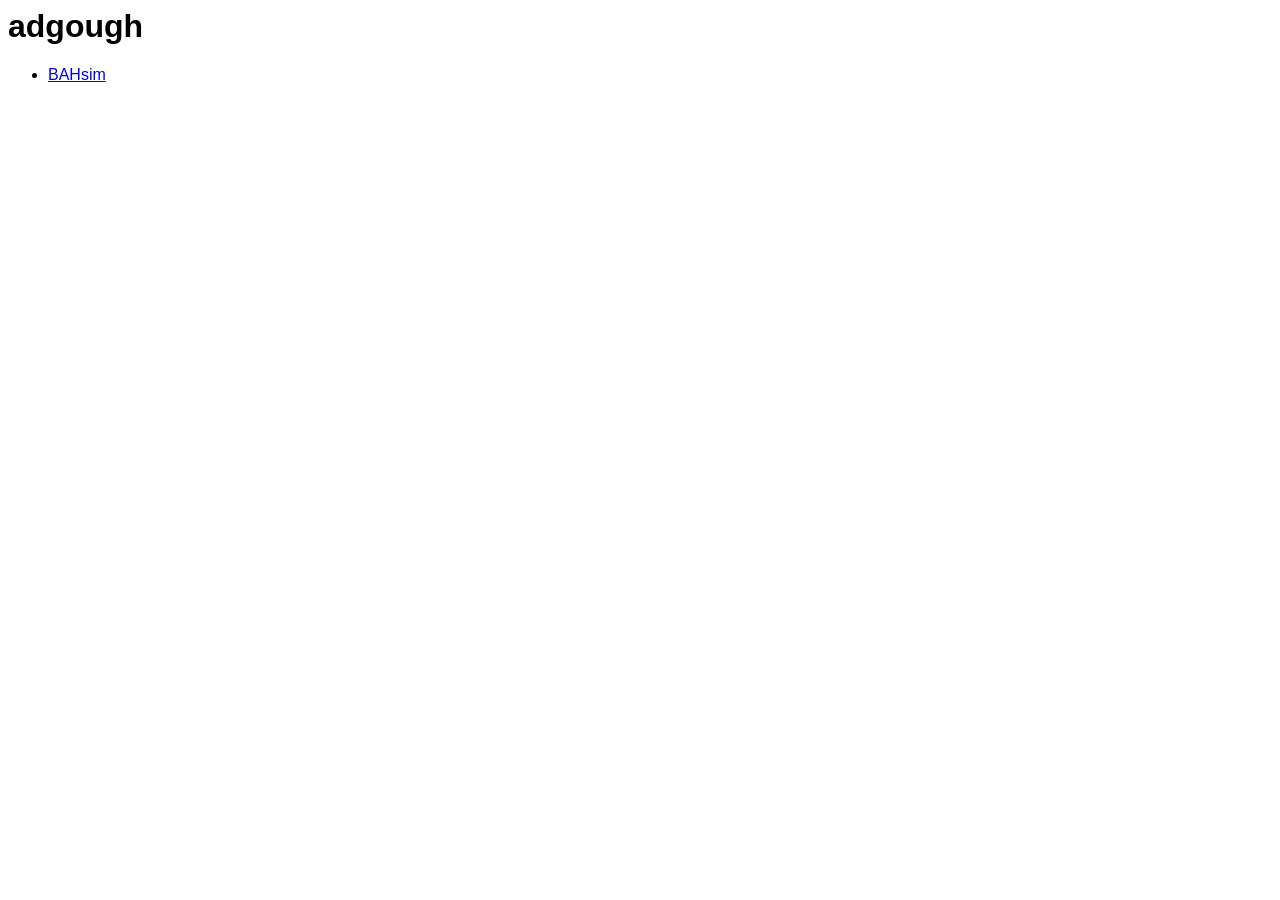
==== index.html @ 2e7793b0 "Homepage, bulleted list." ====
<html>

<head>
    <title>adgough</title>
    <meta charset="UTF-8">
    <meta name="viewport" content="width=device-width, initial-scale=1.0">
    <style>
        * {
            font-family: 'Segoe UI', Tahoma, Geneva, Verdana, sans-serif;
        }
        ul {
            list-style-type: disc;
        }
        ul span {
            font-size: 4rem;
        }

    </style>
</head>

<body>
    <h1>adgough</h1>
    <ul>
        <li><a href="./BAHsim/index.html">BAHsim</a></li>
    </ul>
</body>

</html>
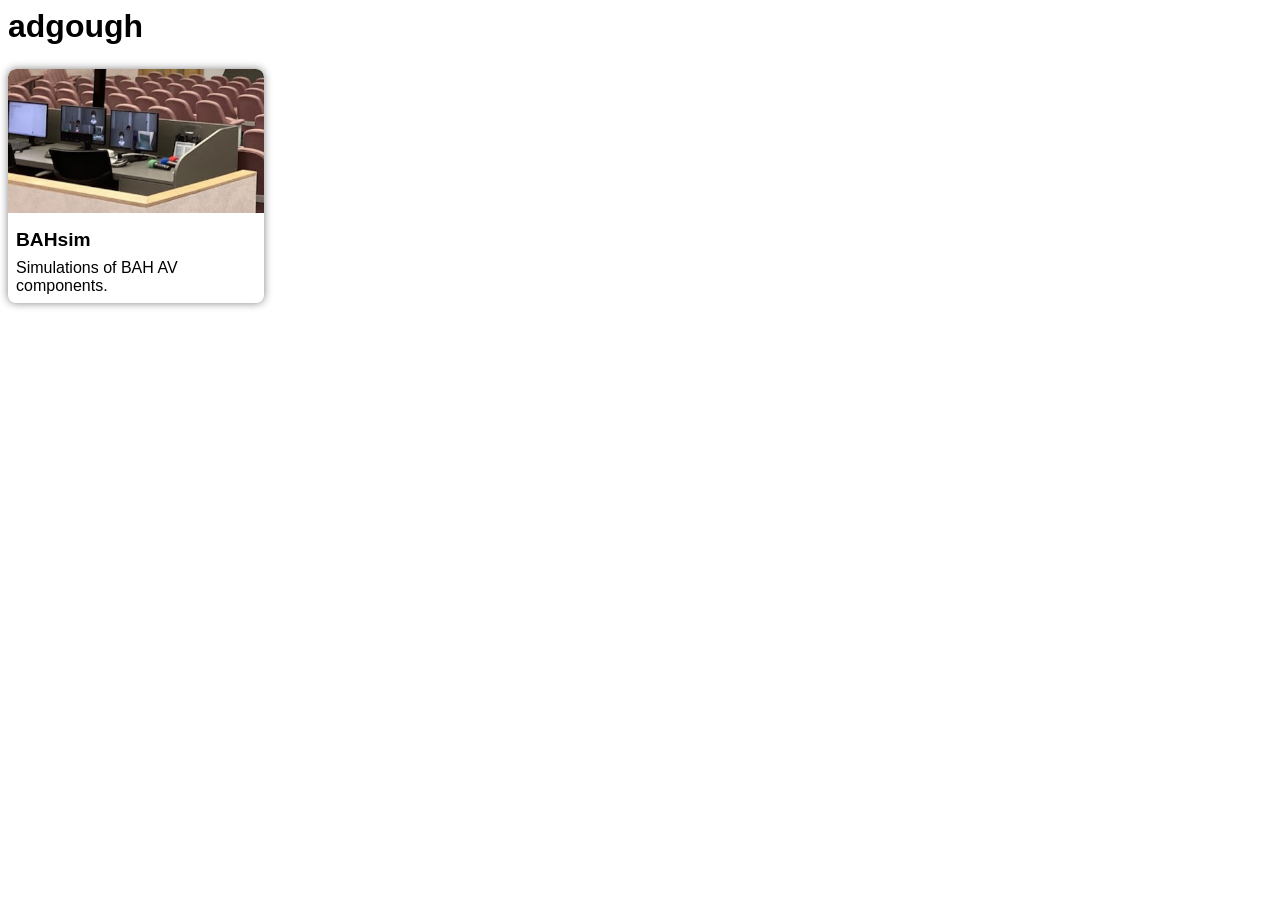
==== commit 6856a367: "Style pages and create card system." ====
--- a/index.html
+++ b/index.html
@@ -4,25 +4,24 @@
     <title>adgough</title>
     <meta charset="UTF-8">
     <meta name="viewport" content="width=device-width, initial-scale=1.0">
-    <style>
-        * {
-            font-family: 'Segoe UI', Tahoma, Geneva, Verdana, sans-serif;
-        }
-        ul {
-            list-style-type: disc;
-        }
-        ul span {
-            font-size: 4rem;
-        }
+    <link rel="stylesheet" href="../style.css">
+
 
     </style>
 </head>
 
 <body>
     <h1>adgough</h1>
-    <ul>
-        <li><a href="./BAHsim/index.html">BAHsim</a></li>
-    </ul>
+    <div class="cardHolder">
+        <a class="card" href="./BAHsim/index.html">
+            <img src="BAHsim.jpg">
+            <div>
+                <h2>BAHsim</h2>
+                <p> Simulations of BAH AV components.</p>
+            </div>
+        </a>
+    </div>
+
 </body>
 
 </html>
--- a/style.css
+++ b/style.css
@@ -0,0 +1,42 @@
+* {
+    font-family: 'Gill Sans', 'Gill Sans MT', Calibri, 'Trebuchet MS', sans-serif;
+}
+
+h1 {
+    font-size: 2rem;
+    margin-top: 0.5rem;
+    margin-bottom: 0.5rem;
+}
+
+.cardHolder {
+    display: flex;
+    flex-wrap: wrap;
+}
+.card {
+    display: inline-block;
+    text-decoration: none;
+    color: inherit;
+    margin-top: 1rem;
+    margin-right: 1rem;
+    border-radius: 0.5rem;
+    width: 16rem;
+    box-shadow: 0 0 0.5rem 0 grey;
+    display: inline-block;
+    overflow: hidden;
+}
+.card img {
+    display: block;
+    width: 16rem;
+    height: 9rem;
+    border-radius: 0.5rem 0.5rem 0 0;
+}
+.card div {
+    margin: 0.5rem
+}
+.card p {
+    margin: 0;
+}
+.card h2 {
+    font-size: 1.2rem;
+    margin-bottom: 0.5rem;
+}
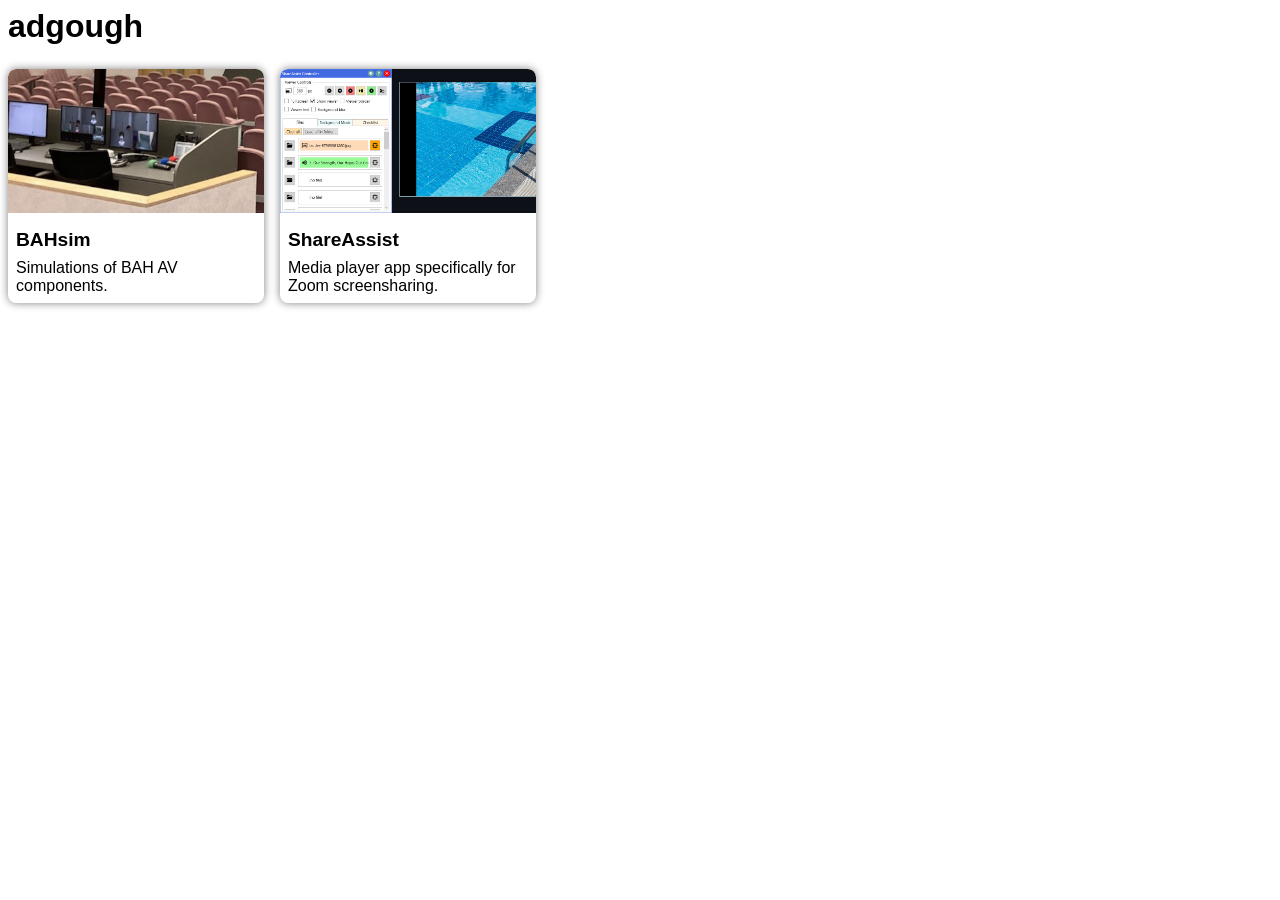
==== commit 003b04f5: "Add ShareAssist to home." ====
--- a/index.html
+++ b/index.html
@@ -17,7 +17,14 @@
             <img src="BAHsim.jpg">
             <div>
                 <h2>BAHsim</h2>
-                <p> Simulations of BAH AV components.</p>
+                <p>Simulations of BAH AV components.</p>
+            </div>
+        </a>
+        <a class="card" href="https://github.com/adgough/ShareAssist/">
+            <img src="ShareAssist.jpg">
+            <div>
+                <h2>ShareAssist</h2>
+                <p>Media player app specifically for Zoom screensharing.</p>
             </div>
         </a>
     </div>
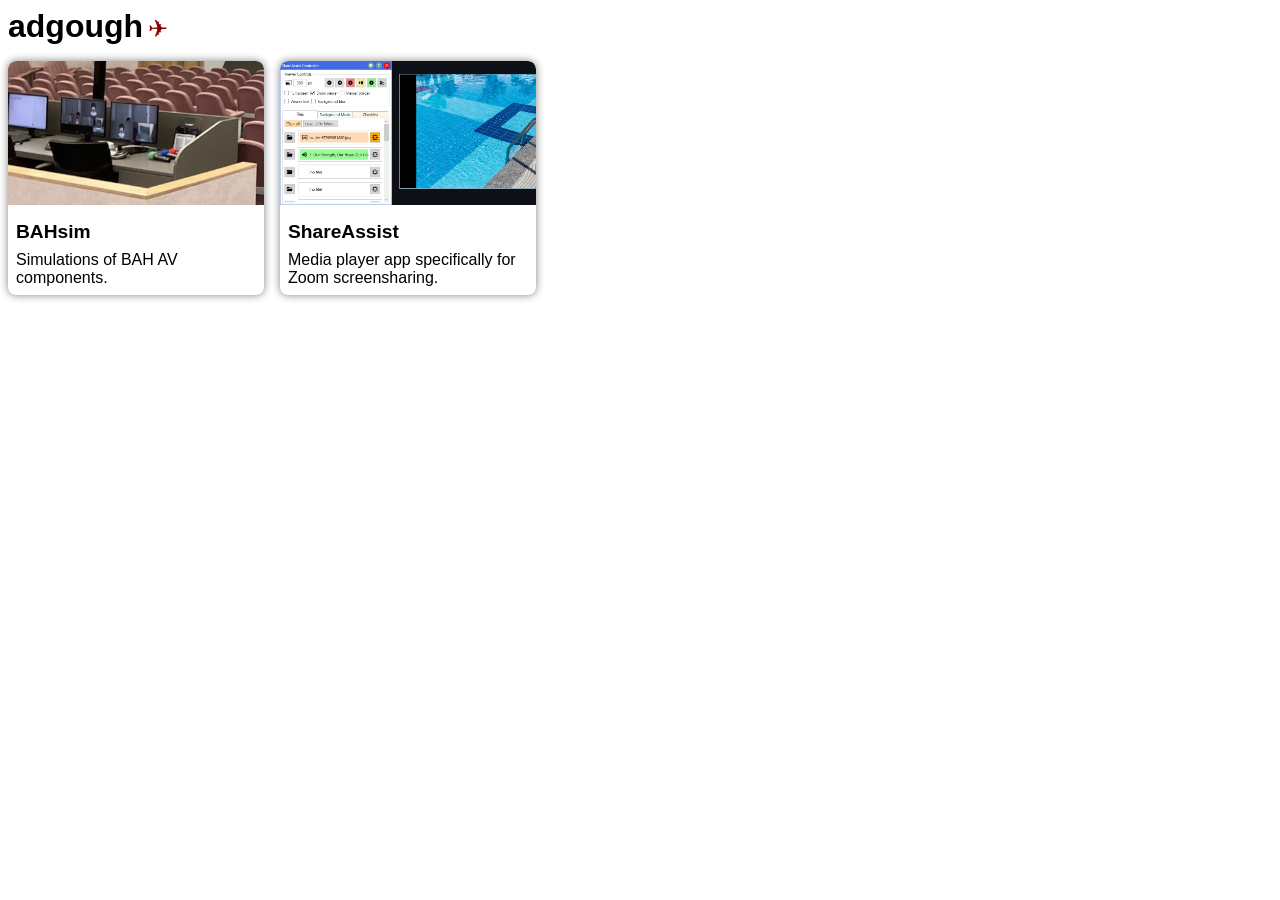
==== commit db50faf7: "Add home link." ====
--- a/index.html
+++ b/index.html
@@ -5,13 +5,13 @@
     <meta charset="UTF-8">
     <meta name="viewport" content="width=device-width, initial-scale=1.0">
     <link rel="stylesheet" href="../style.css">
-
-
     </style>
 </head>
 
 <body>
     <h1>adgough</h1>
+    <a href="https://adgough.github.io/" class="homeIcon">✈</a>
+
     <div class="cardHolder">
         <a class="card" href="./BAHsim/index.html">
             <img src="BAHsim.jpg">
--- a/style.css
+++ b/style.css
@@ -2,7 +2,17 @@
     font-family: 'Gill Sans', 'Gill Sans MT', Calibri, 'Trebuchet MS', sans-serif;
 }
 
+.homeIcon {
+    color: darkred;
+    user-select: none;
+    cursor: pointer;
+    text-decoration: none;
+    font-size: 1.5rem;
+}
+
+
 h1 {
+    display: inline;
     font-size: 2rem;
     margin-top: 0.5rem;
     margin-bottom: 0.5rem;
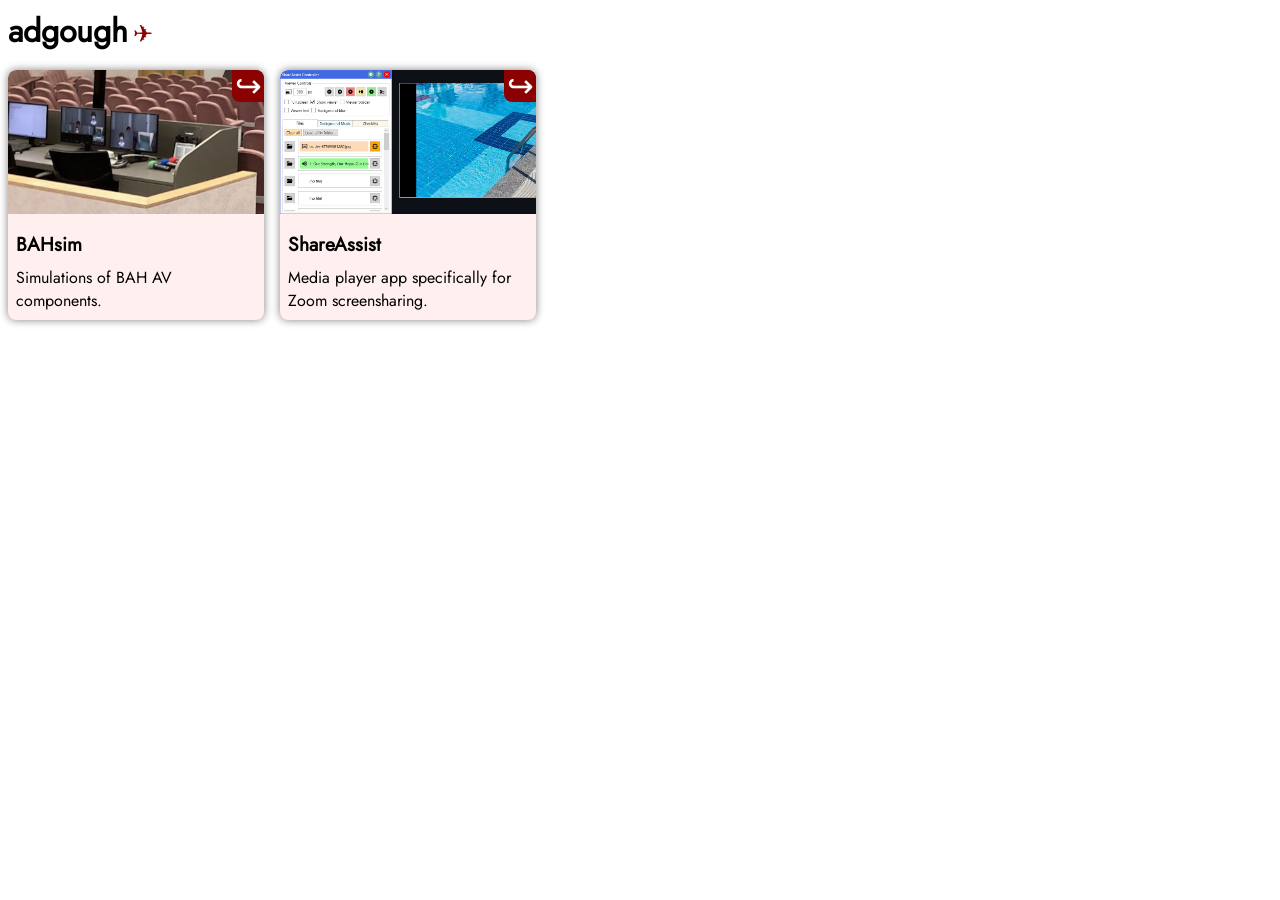
==== commit 07b6d2d5: "Variable'd colour palette" ====
--- a/index.html
+++ b/index.html
@@ -5,6 +5,11 @@
     <meta charset="UTF-8">
     <meta name="viewport" content="width=device-width, initial-scale=1.0">
     <link rel="stylesheet" href="../style.css">
+    <style>
+        :root {
+            --darkColour: #8b0000;
+            --lightColour: #ffefef;
+        }
     </style>
 </head>
 
--- a/style.css
+++ b/style.css
@@ -1,9 +1,21 @@
+@font-face {
+    font-family: 'Jost';
+    src: url('Fonts/Jost-Regular.ttf') format('truetype');
+    font-weight: normal;
+    font-style: normal;
+}
+
+:root {
+    --darkColour: rgb(80, 10, 10);
+    --lightColour: rgb(255, 233, 233);
+}
+
 * {
-    font-family: 'Gill Sans', 'Gill Sans MT', Calibri, 'Trebuchet MS', sans-serif;
+    font-family: 'Jost', sans-serif;
 }
 
 .homeIcon {
-    color: darkred;
+    color: var(--darkColour);
     user-select: none;
     cursor: pointer;
     text-decoration: none;
@@ -30,9 +42,14 @@
     margin-right: 1rem;
     border-radius: 0.5rem;
     width: 16rem;
+    background-color: var(--lightColour);
     box-shadow: 0 0 0.5rem 0 grey;
     display: inline-block;
     overflow: hidden;
+    position: relative;
+}
+.card:hover {
+    box-shadow: 0 0 0.5rem 0 var(--darkColour);
 }
 .card img {
     display: block;
@@ -49,4 +66,20 @@
 .card h2 {
     font-size: 1.2rem;
     margin-bottom: 0.5rem;
+}
+.card::after {
+    content: "↪";
+    background-color: var(--darkColour);
+    color: white;
+    width:2rem;
+    height:2rem;
+    position: absolute;
+    right: 0rem;
+    top: 0rem;
+    margin: 0;
+    padding: 0;
+    font-size: 2rem;
+    line-height: 2rem;
+    text-align: center;
+    border-radius: 0 0 0 0.5rem;
 }
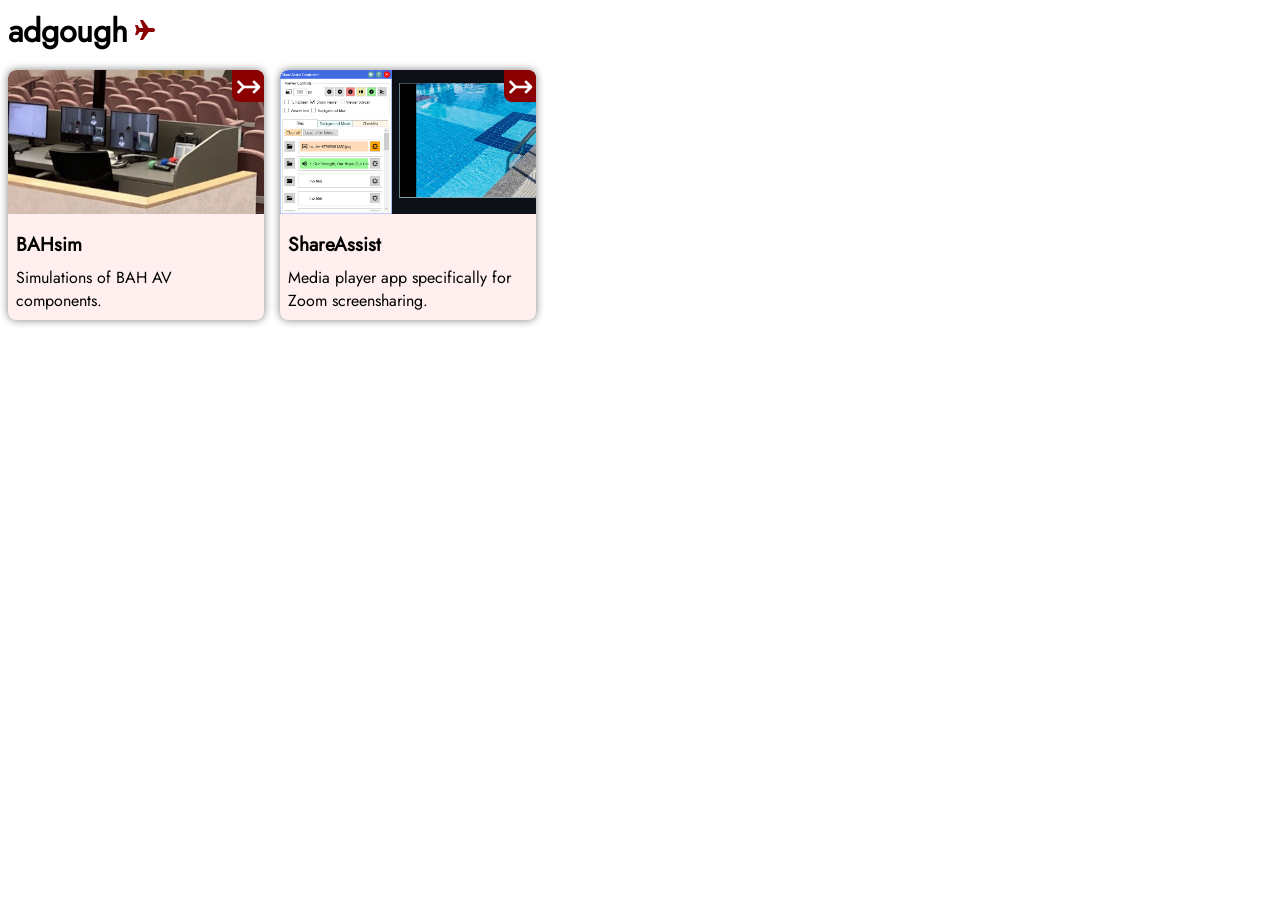
==== commit b559af8f: "Remove emoji from title icon." ====
--- a/index.html
+++ b/index.html
@@ -15,7 +15,7 @@
 
 <body>
     <h1>adgough</h1>
-    <a href="https://adgough.github.io/" class="homeIcon">✈</a>
+    <a href="https://adgough.github.io/" class="homeIcon"></a>
 
     <div class="cardHolder">
         <a class="card" href="./BAHsim/index.html">
--- a/style.css
+++ b/style.css
@@ -14,14 +14,6 @@
     font-family: 'Jost', sans-serif;
 }
 
-.homeIcon {
-    color: var(--darkColour);
-    user-select: none;
-    cursor: pointer;
-    text-decoration: none;
-    font-size: 1.5rem;
-}
-
 
 h1 {
     display: inline;
@@ -29,6 +21,19 @@
     margin-top: 0.5rem;
     margin-bottom: 0.5rem;
 }
+.homeIcon {
+    background-color: var(--darkColour);
+    user-select: none;
+    cursor: pointer;
+    text-decoration: none;
+    width: 1.5rem;
+    height: 1.5rem;
+    display: inline-block;
+    mask-image: url('plane.svg');
+    mask-size: 1.5rem;
+    rotate: 90deg;
+}
+
 
 .cardHolder {
     display: flex;
@@ -68,7 +73,7 @@
     margin-bottom: 0.5rem;
 }
 .card::after {
-    content: "↪";
+    content: "↣";
     background-color: var(--darkColour);
     color: white;
     width:2rem;
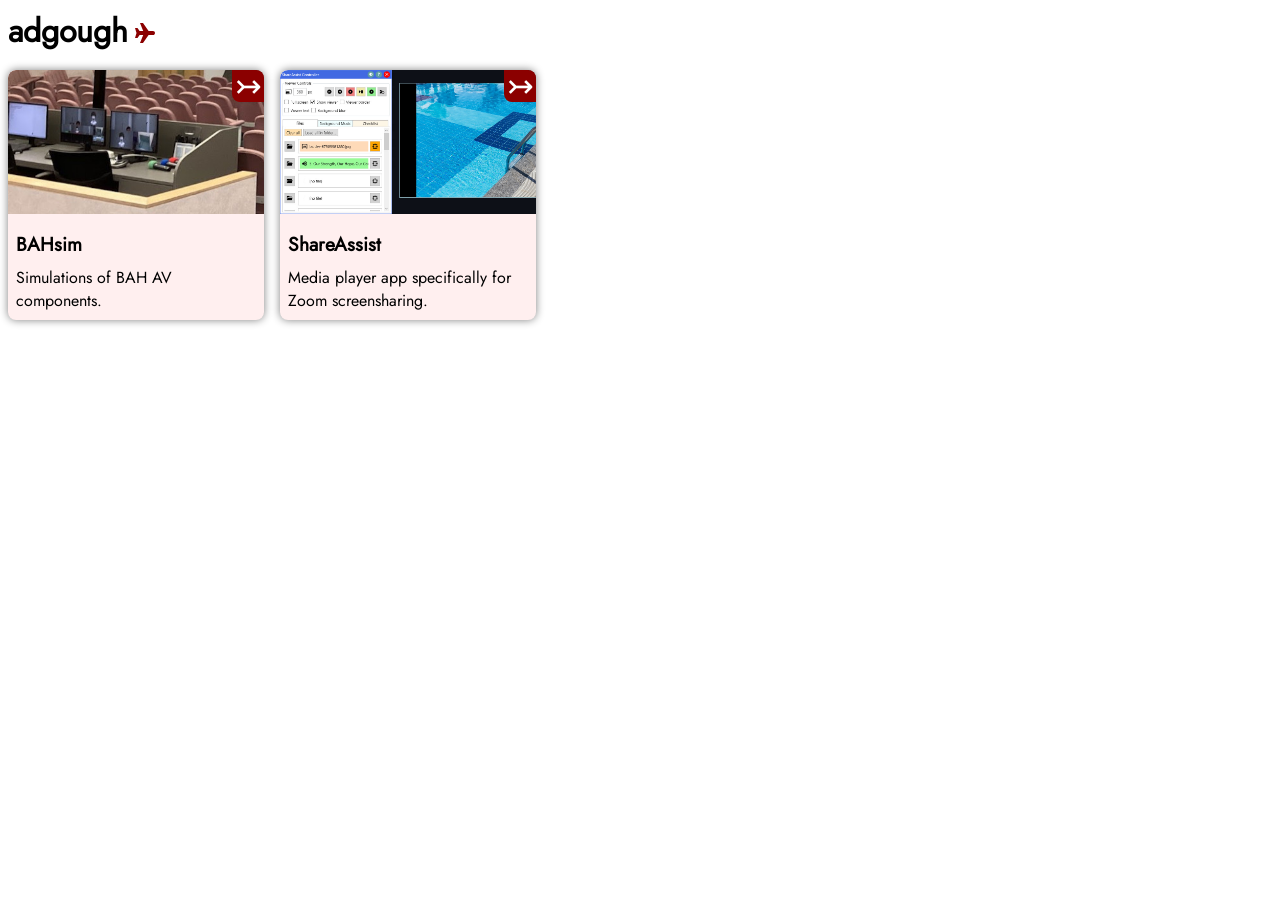
==== commit eb74015c: "Redo title to align stuff properly." ====
--- a/index.html
+++ b/index.html
@@ -14,8 +14,7 @@
 </head>
 
 <body>
-    <h1>adgough</h1>
-    <a href="https://adgough.github.io/" class="homeIcon"></a>
+    <a href="https://adgough.github.io/" class="title">adgough</a>
 
     <div class="cardHolder">
         <a class="card" href="./BAHsim/index.html">
--- a/style.css
+++ b/style.css
@@ -14,6 +14,32 @@
     font-family: 'Jost', sans-serif;
 }
 
+.title {
+    display: inline;
+    font-size: 2rem;
+    margin-top: 0.5rem;
+    margin-bottom: 0.5rem;
+    user-select: none;
+    cursor: pointer;
+    text-decoration: none;
+    font-weight: bold;
+    color: black;
+}
+.title::after {
+    margin-left: 0.3rem;
+    content: "";
+    background-color: var(--darkColour);
+    user-select: none;
+    cursor: pointer;
+    text-decoration: none;
+    width: 1.5rem;
+    height: 1.5rem;
+    display: inline-block;
+    mask-image: url('plane.svg');
+    mask-size: 1.5rem;
+    rotate: 90deg;
+    vertical-align: -0.2rem;
+}
 
 h1 {
     display: inline;
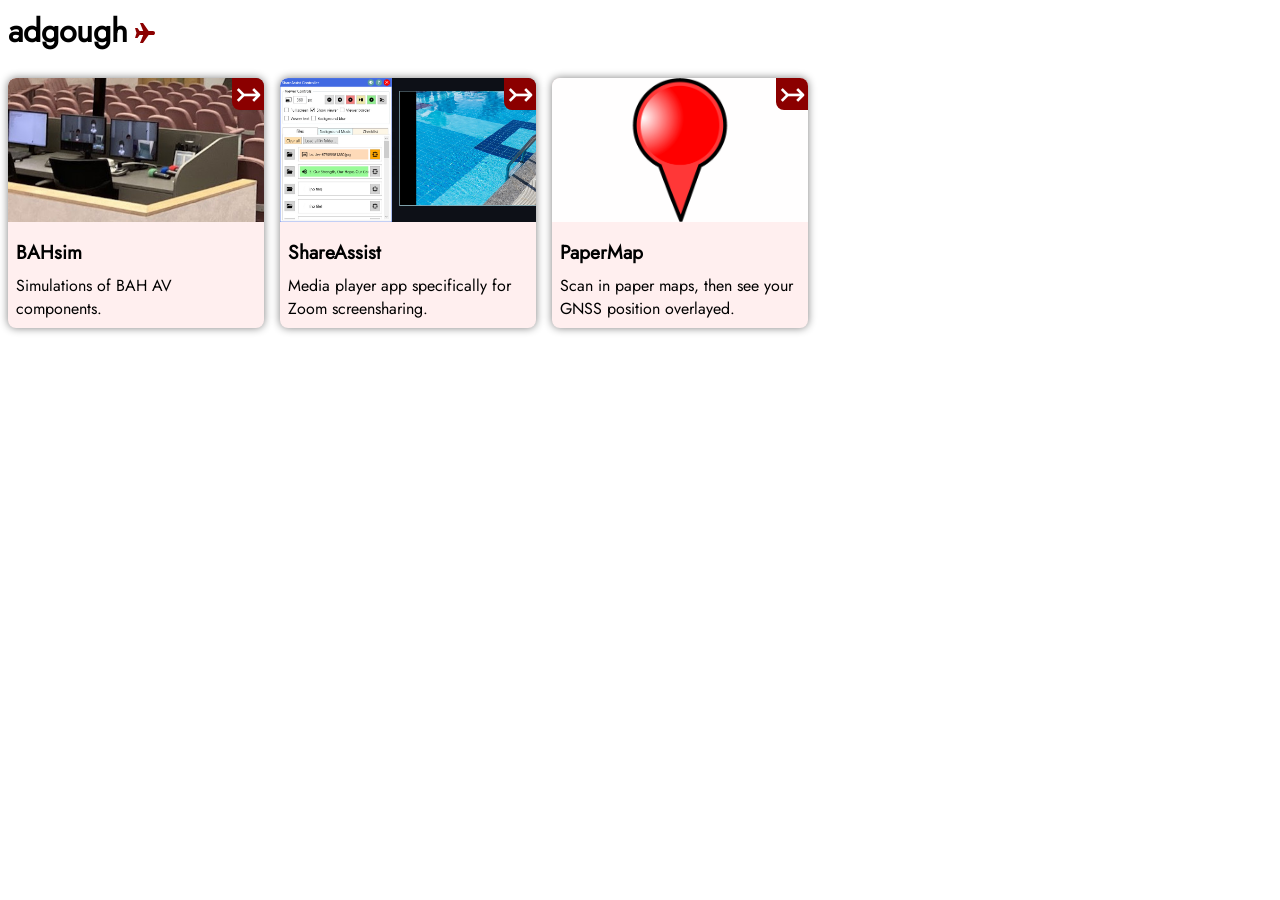
==== commit 6643e2cf: "Add PaperMap to home." ====
--- a/index.html
+++ b/index.html
@@ -31,6 +31,13 @@
                 <p>Media player app specifically for Zoom screensharing.</p>
             </div>
         </a>
+        <a class="card" href="./PaperMap/default.html">
+            <img src="pinlogo.png">
+            <div>
+                <h2>PaperMap</h2>
+                <p>Scan in paper maps, then see your GNSS position overlayed.</p>
+            </div>
+        </a>
     </div>
 
 </body>
--- a/style.css
+++ b/style.css
@@ -15,7 +15,7 @@
 }
 
 .title {
-    display: inline;
+    display: block;
     font-size: 2rem;
     margin-top: 0.5rem;
     margin-bottom: 0.5rem;
